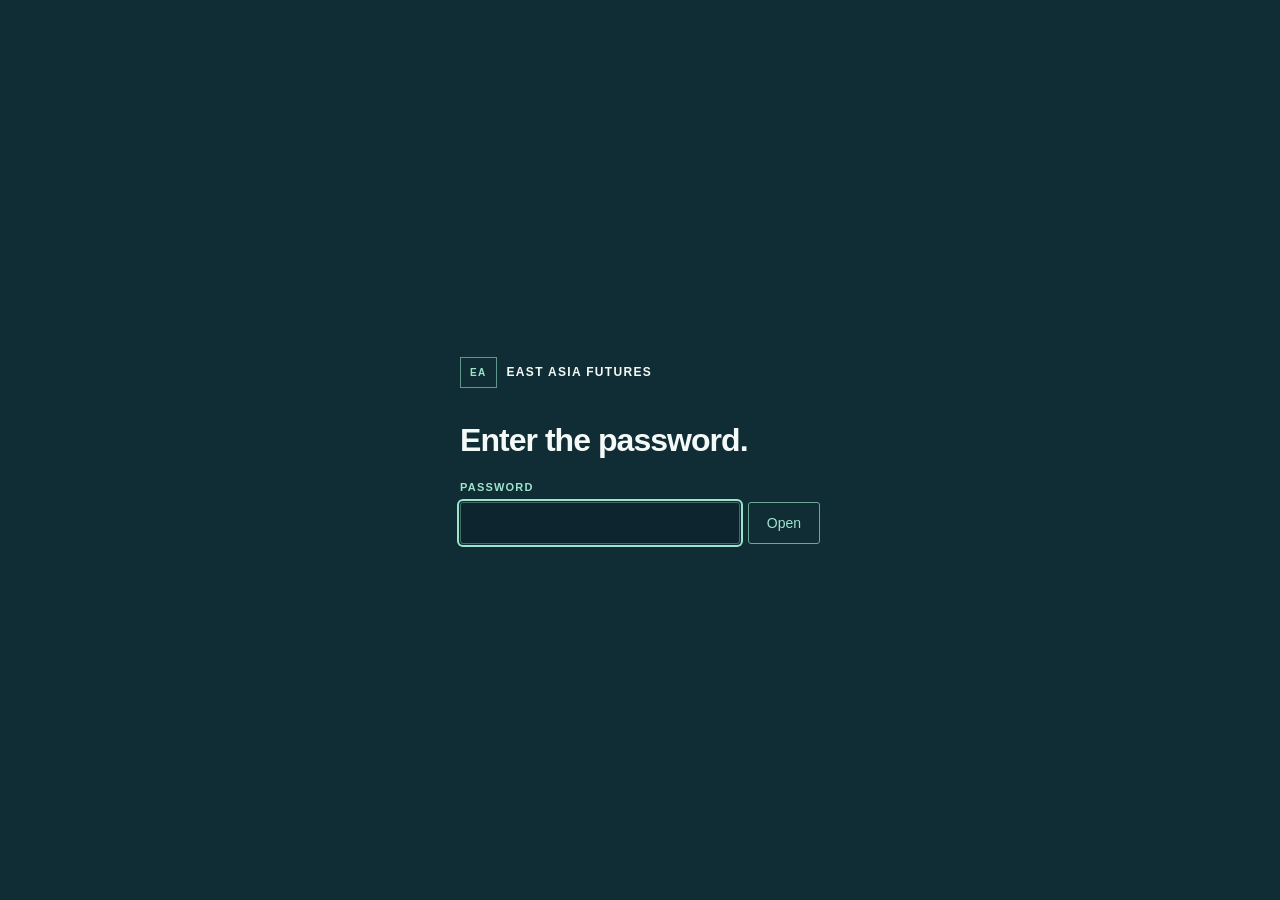
==== index.html @ 577f82de "Scenario 01: 2026 actor network, 2050 under development; shared type and timeline tweaks - Add the 2" ====
<!doctype html>
<html lang="en">
<head>
  <meta charset="UTF-8"><meta name="viewport" content="width=device-width, initial-scale=1">
  <meta name="theme-color" content="#102c35">
  <title>East Asia Futures</title>
  <meta name="description" content="East Asia Futures: three interactive scenarios, Silver City Compact, The Silicon Shield and Baeksang.">
  <link rel="icon" type="image/svg+xml" href="data:image/svg+xml,%3Csvg xmlns='http://www.w3.org/2000/svg' viewBox='0 0 32 32'%3E%3Crect width='32' height='32' rx='7' fill='%23102c35'/%3E%3Cpath d='M16 5 26 9v8c0 5-6 9-10 11C12 26 6 22 6 17V9Z' fill='%239ee4cc'/%3E%3Cpath d='M12 12h8v8h-8z' fill='%23102c35'/%3E%3C/svg%3E">
  <script>try{if(sessionStorage.getItem('ea-unlocked')==='1')document.documentElement.classList.add('unlocked')}catch(e){}</script>
  <!-- Each scenario is its own page in a full-window frame; their top bars hold the tabs and ask this page to switch.
       Frames only get their src after the password screen (gate.js) is passed. -->
  <style>
    html,body{margin:0;height:100%;overflow:hidden;background:#102c35}
    iframe{position:fixed;inset:0;width:100%;height:100%;border:0;display:block;background:#102c35}
    [hidden]{display:none!important}
    html:not(.unlocked) iframe,html.unlocked .gate{display:none}
    .gate{min-height:100%;display:grid;place-items:center;padding:24px 16px;box-sizing:border-box;font-family:Arial,Helvetica,sans-serif;color:#f4faf7}
    .gate form{width:min(360px,100%)}
    .gate-brand{display:flex;align-items:center;gap:10px;letter-spacing:.11em;font-size:12px;font-weight:700;margin:0 0 34px}
    .gate-brand span{border:1px solid #61978b;padding:9px;color:#9ee4cc;font-size:10px}
    .gate h1{font-family:Arial,Helvetica,sans-serif;font-weight:700;font-size:32px;letter-spacing:-.03em;margin:0 0 22px}
    .gate label{display:block;font-size:11px;letter-spacing:.11em;color:#9ee4cc;font-weight:700;margin-bottom:9px}
    .gate-row{display:flex;gap:8px}
    .gate input{flex:1;min-width:0;font:inherit;font-size:16px;color:#f4faf7;background:#0c252e;border:1px solid #456b67;border-radius:3px;padding:11px 12px}
    .gate input:focus{outline:2px solid #9ee4cc;outline-offset:1px}
    .gate button{font:inherit;font-size:14px;color:#9ee4cc;background:transparent;border:1px solid #6da798;border-radius:3px;padding:0 18px;cursor:pointer}
    .gate button:hover{background:#284a51}
    .gate button:focus-visible{outline:3px solid #f3a081;outline-offset:3px}
    .gate-error{color:#f3a081;font-size:13px;margin:12px 0 0}
  </style>
</head>
<body>
  <main class="gate">
    <form id="gate-form" autocomplete="on">
      <p class="gate-brand"><span>EA</span>EAST ASIA FUTURES</p>
      <h1>Enter the password.</h1>
      <label for="gate-password">PASSWORD</label>
      <div class="gate-row"><input id="gate-password" name="password" type="password" autocomplete="current-password" required><button type="submit">Open</button></div>
      <p class="gate-error" id="gate-error" role="alert" hidden>Incorrect password. Please try again.</p>
    </form>
  </main>
  <iframe id="scenario-01" data-src="scenario-01/index.html?v=202610030050" title="Scenario 01: Silver City Compact" data-title="Silver City Compact — Inside a Care City"></iframe>
  <iframe id="scenario-02" data-src="scenario-02/index.html?v=202610030050" title="Scenario 02: The Silicon Shield" data-title="The Silicon Shield" hidden></iframe>
  <iframe id="scenario-03" data-src="scenario-03/index.html?v=202610030050" title="Scenario 03: Baeksang" data-title="Baeksang — East Asia Futures Scenario 03" hidden></iframe>
  <script src="gate.js?v=202610030050"></script>
  <script src="scenario-tabs.js?v=202610030050"></script>
</body>
</html>
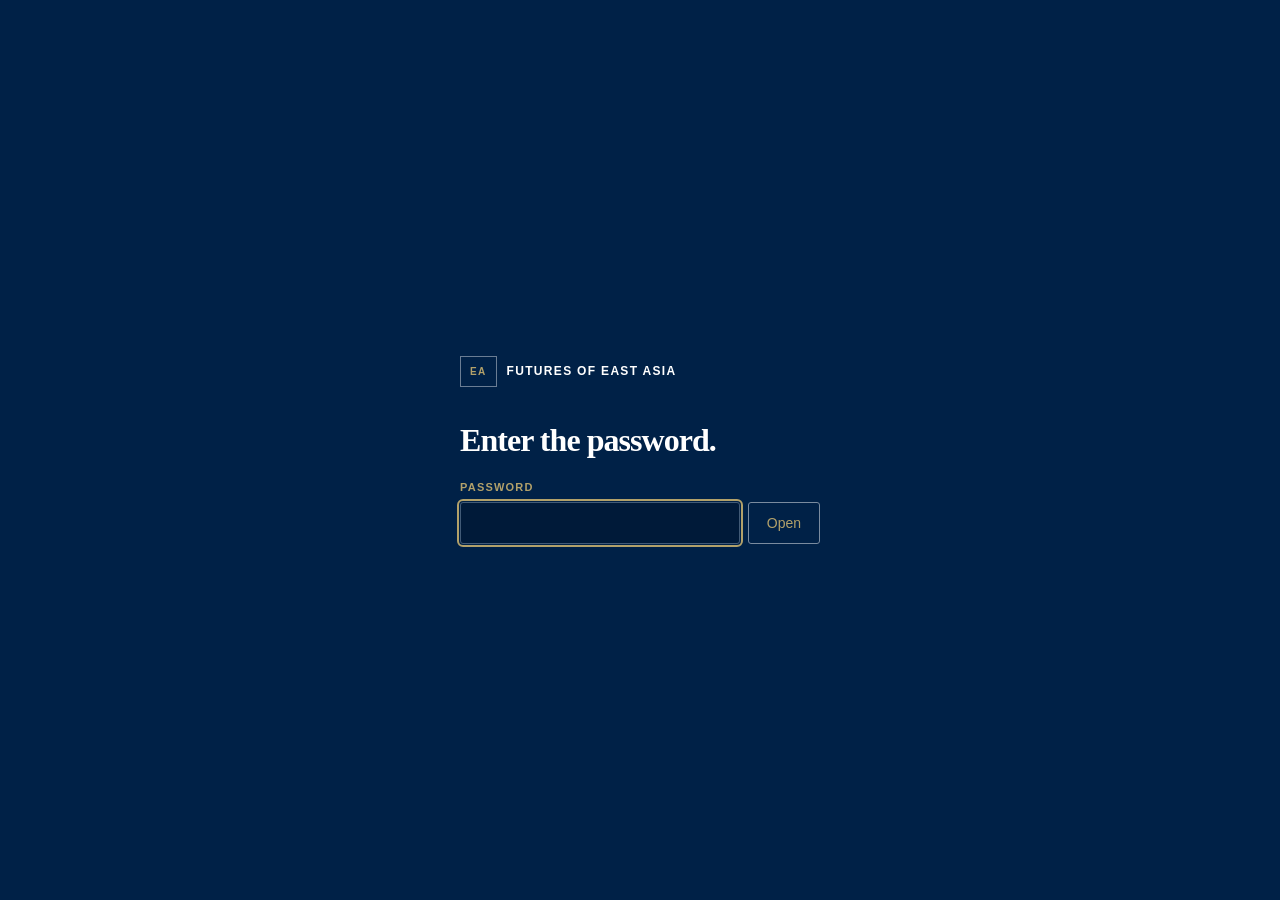
==== commit 8a6ba0db: "Saïd Business School branding; Futures of East Asia; Scenario 01 fixes - All scenarios: Oxford blue " ====
--- a/index.html
+++ b/index.html
@@ -2,47 +2,47 @@
 <html lang="en">
 <head>
   <meta charset="UTF-8"><meta name="viewport" content="width=device-width, initial-scale=1">
-  <meta name="theme-color" content="#102c35">
-  <title>East Asia Futures</title>
-  <meta name="description" content="East Asia Futures: three interactive scenarios, Silver City Compact, The Silicon Shield and Baeksang.">
-  <link rel="icon" type="image/svg+xml" href="data:image/svg+xml,%3Csvg xmlns='http://www.w3.org/2000/svg' viewBox='0 0 32 32'%3E%3Crect width='32' height='32' rx='7' fill='%23102c35'/%3E%3Cpath d='M16 5 26 9v8c0 5-6 9-10 11C12 26 6 22 6 17V9Z' fill='%239ee4cc'/%3E%3Cpath d='M12 12h8v8h-8z' fill='%23102c35'/%3E%3C/svg%3E">
+  <meta name="theme-color" content="#002147">
+  <title>Futures of East Asia</title>
+  <meta name="description" content="Futures of East Asia: three interactive scenarios, Silver City Compact, The Silicon Shield and Baeksang.">
+  <link rel="icon" type="image/svg+xml" href="data:image/svg+xml,%3Csvg xmlns='http://www.w3.org/2000/svg' viewBox='0 0 32 32'%3E%3Crect width='32' height='32' rx='7' fill='%23002147'/%3E%3Cpath d='M16 5 26 9v8c0 5-6 9-10 11C12 26 6 22 6 17V9Z' fill='%23b2a16a'/%3E%3Cpath d='M12 12h8v8h-8z' fill='%23002147'/%3E%3C/svg%3E">
   <script>try{if(sessionStorage.getItem('ea-unlocked')==='1')document.documentElement.classList.add('unlocked')}catch(e){}</script>
   <!-- Each scenario is its own page in a full-window frame; their top bars hold the tabs and ask this page to switch.
        Frames only get their src after the password screen (gate.js) is passed. -->
   <style>
-    html,body{margin:0;height:100%;overflow:hidden;background:#102c35}
-    iframe{position:fixed;inset:0;width:100%;height:100%;border:0;display:block;background:#102c35}
+    html,body{margin:0;height:100%;overflow:hidden;background:#002147}
+    iframe{position:fixed;inset:0;width:100%;height:100%;border:0;display:block;background:#002147}
     [hidden]{display:none!important}
     html:not(.unlocked) iframe,html.unlocked .gate{display:none}
-    .gate{min-height:100%;display:grid;place-items:center;padding:24px 16px;box-sizing:border-box;font-family:Arial,Helvetica,sans-serif;color:#f4faf7}
+    .gate{min-height:100%;display:grid;place-items:center;padding:24px 16px;box-sizing:border-box;font-family:Arial,Helvetica,sans-serif;color:#ffffff}
     .gate form{width:min(360px,100%)}
     .gate-brand{display:flex;align-items:center;gap:10px;letter-spacing:.11em;font-size:12px;font-weight:700;margin:0 0 34px}
-    .gate-brand span{border:1px solid #61978b;padding:9px;color:#9ee4cc;font-size:10px}
-    .gate h1{font-family:Arial,Helvetica,sans-serif;font-weight:700;font-size:32px;letter-spacing:-.03em;margin:0 0 22px}
-    .gate label{display:block;font-size:11px;letter-spacing:.11em;color:#9ee4cc;font-weight:700;margin-bottom:9px}
+    .gate-brand span{border:1px solid #6a7d94;padding:9px;color:#b2a16a;font-size:10px}
+    .gate h1{font-family:"Times New Roman",Times,serif;font-weight:700;line-height:1.2;font-size:32px;letter-spacing:-.03em;margin:0 0 22px}
+    .gate label{display:block;font-size:11px;letter-spacing:.11em;color:#b2a16a;font-weight:700;margin-bottom:9px}
     .gate-row{display:flex;gap:8px}
-    .gate input{flex:1;min-width:0;font:inherit;font-size:16px;color:#f4faf7;background:#0c252e;border:1px solid #456b67;border-radius:3px;padding:11px 12px}
-    .gate input:focus{outline:2px solid #9ee4cc;outline-offset:1px}
-    .gate button{font:inherit;font-size:14px;color:#9ee4cc;background:transparent;border:1px solid #6da798;border-radius:3px;padding:0 18px;cursor:pointer}
-    .gate button:hover{background:#284a51}
-    .gate button:focus-visible{outline:3px solid #f3a081;outline-offset:3px}
-    .gate-error{color:#f3a081;font-size:13px;margin:12px 0 0}
+    .gate input{flex:1;min-width:0;font:inherit;font-size:16px;color:#ffffff;background:#001a39;border:1px solid #415a76;border-radius:3px;padding:11px 12px}
+    .gate input:focus{outline:2px solid #b2a16a;outline-offset:1px}
+    .gate button{font:inherit;font-size:14px;color:#b2a16a;background:transparent;border:1px solid #7a8b9f;border-radius:3px;padding:0 18px;cursor:pointer}
+    .gate button:hover{background:#223f60}
+    .gate button:focus-visible{outline:3px solid #e5a9ba;outline-offset:3px}
+    .gate-error{color:#e5a9ba;font-size:13px;margin:12px 0 0}
   </style>
 </head>
 <body>
   <main class="gate">
     <form id="gate-form" autocomplete="on">
-      <p class="gate-brand"><span>EA</span>EAST ASIA FUTURES</p>
+      <p class="gate-brand"><span>EA</span>FUTURES OF EAST ASIA</p>
       <h1>Enter the password.</h1>
       <label for="gate-password">PASSWORD</label>
       <div class="gate-row"><input id="gate-password" name="password" type="password" autocomplete="current-password" required><button type="submit">Open</button></div>
       <p class="gate-error" id="gate-error" role="alert" hidden>Incorrect password. Please try again.</p>
     </form>
   </main>
-  <iframe id="scenario-01" data-src="scenario-01/index.html?v=202610030050" title="Scenario 01: Silver City Compact" data-title="Silver City Compact — Inside a Care City"></iframe>
-  <iframe id="scenario-02" data-src="scenario-02/index.html?v=202610030050" title="Scenario 02: The Silicon Shield" data-title="The Silicon Shield" hidden></iframe>
-  <iframe id="scenario-03" data-src="scenario-03/index.html?v=202610030050" title="Scenario 03: Baeksang" data-title="Baeksang — East Asia Futures Scenario 03" hidden></iframe>
-  <script src="gate.js?v=202610030050"></script>
-  <script src="scenario-tabs.js?v=202610030050"></script>
+  <iframe id="scenario-01" data-src="scenario-01/index.html?v=202610031407" title="Scenario 01: Silver City Compact" data-title="Silver City Compact — Inside a Care City"></iframe>
+  <iframe id="scenario-02" data-src="scenario-02/index.html?v=202610031407" title="Scenario 02: The Silicon Shield" data-title="The Silicon Shield" hidden></iframe>
+  <iframe id="scenario-03" data-src="scenario-03/index.html?v=202610031407" title="Scenario 03: Baeksang" data-title="Baeksang — Futures of East Asia Scenario 03" hidden></iframe>
+  <script src="gate.js?v=202610031407"></script>
+  <script src="scenario-tabs.js?v=202610031407"></script>
 </body>
 </html>
